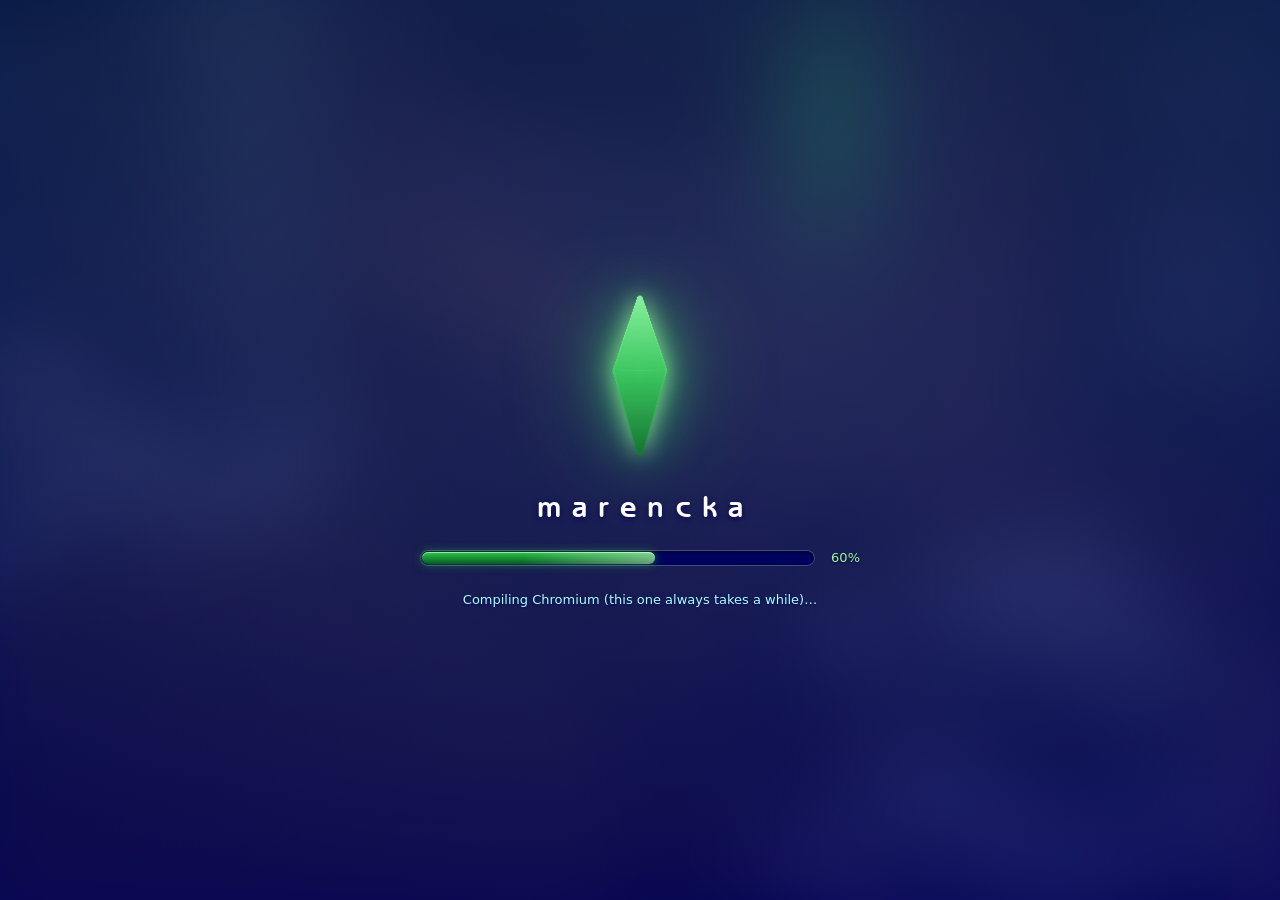
==== index.html @ fa78b6da "Initial commit: sims 2 website, MVP on web desktop and mobile Plain HTML/CSS/JS, no build step. The " ====
<!DOCTYPE html>
<html lang="en">

<head>
  <meta charset="utf-8">
  <meta name="viewport" content="width=device-width, initial-scale=1, viewport-fit=cover">
  <title>Alexis Danz</title>
  <link rel="stylesheet" href="styles/tokens.css">
  <link rel="stylesheet" href="styles/hud.css">
  <link rel="stylesheet" href="styles/dialog.css">
  <link rel="stylesheet" href="styles/tip.css">
  <link rel="stylesheet" href="styles/notice.css">
  <link rel="stylesheet" href="styles/pie.css">
  <link rel="stylesheet" href="styles/cheat.css">
  <link rel="stylesheet" href="styles/boot.css">
  <link rel="icon" type="image/svg+xml" href="assets/tabs/tab-plumbob.svg">
  <script>
    window.__intro = (function () {
      try {
        if (new URLSearchParams(location.search).has("intro")) return "play";
        return localStorage.getItem("marencka:intro@1") ? "skip" : "play";
      } catch (e) { return "play"; }
    })();
    if (window.__intro === "skip") document.documentElement.dataset.intro = "seen";
  </script>
  <script async src="https://www.googletagmanager.com/gtag/js?id=G-HZ7BPEZL1K"></script>
  <script>
    window.dataLayer = window.dataLayer || [];
    function gtag() { dataLayer.push(arguments); }
    gtag("js", new Date());
    gtag("config", "G-HZ7BPEZL1K");
  </script>
</head>

<body>

  <div class="boot" role="status" aria-label="Loading" aria-live="off">
    <div class="boot__plumbob" aria-hidden="true">
      <div class="boot__stage">
        <div class="boot__spin">
          <span class="boot__facet boot__facet--up"></span>
          <span class="boot__facet boot__facet--up"></span>
          <span class="boot__facet boot__facet--up"></span>
          <span class="boot__facet boot__facet--up"></span>
          <span class="boot__facet boot__facet--dn"></span>
          <span class="boot__facet boot__facet--dn"></span>
          <span class="boot__facet boot__facet--dn"></span>
          <span class="boot__facet boot__facet--dn"></span>
        </div>
      </div>
    </div>

    <p class="boot__mark">marencka</p>

    <div class="boot__meter">
      <div class="boot__bar">
        <div class="boot__fill"></div>
      </div>
      <span class="boot__pct">0%</span>
    </div>

    <p class="boot__status">Reticulating splines…</p>
  </div>

  <video class="scene" poster="assets/poster.jpg" autoplay muted loop playsinline preload="auto"
    aria-hidden="true"></video>

  <svg width="0" height="0" style="position:absolute" aria-hidden="true">
    <defs>
      <filter id="f-crest" color-interpolation-filters="sRGB">
        <feComponentTransfer>
          <feFuncR type="table"
            tableValues="0.0471 0.0471 0.0849 0.1261 0.1674 0.2086 0.2498 0.2911 0.3323 0.3735 0.4148 0.456 0.4972 0.5385 0.5797 0.6209 0.6235 0.6235 0.6235 0.6235 0.6235 0.6235 0.6235 0.6235" />
          <feFuncG type="table"
            tableValues="0.1333 0.1333 0.1333 0.1333 0.1962 0.2636 0.331 0.3984 0.4658 0.5332 0.6006 0.668 0.7354 0.8028 0.8701 0.9375 0.9843 0.9843 0.9843 0.9843 0.9843 0.9843 0.9843 0.9843" />
          <feFuncB type="table"
            tableValues="0.4039 0.4039 0.4039 0.4039 0.4039 0.4039 0.4039 0.4039 0.4039 0.4039 0.4136 0.4273 0.441 0.4547 0.4684 0.4821 0.4958 0.5095 0.5231 0.5368 0.5373 0.5373 0.5373 0.5373" />
        </feComponentTransfer>
      </filter>
      <symbol id="i-code" viewBox="0 0 24 24">
        <path d="M9.4 16.6 4.8 12l4.6-4.6L8 6l-6 6 6 6zm5.2 0 4.6-4.6-4.6-4.6L16 6l6 6-6 6z" />
      </symbol>
      <symbol id="i-resume" viewBox="0 0 24 24">
        <path d="M6 2h8l5 5v15H6zm7 1.5V8h4.5zM8 12h8v1.6H8zm0 3.2h8v1.6H8zm0-6.4h3v1.6H8z" />
      </symbol>
      <symbol id="i-folder" viewBox="0 0 24 24">
        <path d="M3 5h6l2 2h10v12H3z" />
      </symbol>
      <symbol id="i-person" viewBox="0 0 24 24">
        <path d="M12 12a4.5 4.5 0 1 0 0-9 4.5 4.5 0 0 0 0 9zm0 2c-4 0-8 2-8 4.5V21h16v-2.5c0-2.5-4-4.5-8-4.5z" />
      </symbol>
      <symbol id="i-mail" viewBox="0 0 24 24">
        <path d="M3 5h18v14H3zm2 2v.4l7 4.4 7-4.4V7z" />
      </symbol>
      <symbol id="i-floppy" viewBox="0 0 24 24">
        <path d="M4 3h13l3 3v15H4zm4 1v5h7V4zm-1 9h10v7H7z" />
      </symbol>
    </defs>
  </svg>

  <div class="hud" data-tab="motives">

    <div class="region r-midPanel art art--mid" aria-hidden="true"></div>
    <div class="region r-rightPanel art art--right" aria-hidden="true"></div>

    <div class="region r-dial art art--dial" aria-hidden="true"></div>
    <div class="region r-camera art art--camera" aria-hidden="true"></div>
    <div class="region r-walls art art--walls" aria-hidden="true"></div>
    <div class="region r-floorToggle art art--floor" aria-hidden="true"></div>
    <div class="region r-simoleon art art--simoleon" data-tip="Simoleons">
      <span class="simoleon__value" id="funds"></span>
    </div>

    <nav class="nav" aria-label="Site sections">
      <button class="navbtn nav-resume" data-primary data-nav="resume" type="button" data-tip="Résumé">
        <svg aria-hidden="true">
          <use href="#i-resume"></use>
        </svg><span class="sr">Résumé</span>
      </button>
      <button class="navbtn nav-projects" data-nav="projects" type="button" data-tip="Projects">
        <svg aria-hidden="true">
          <use href="#i-folder"></use>
        </svg><span class="sr">Projects</span>
      </button>
      <button class="navbtn nav-about" data-nav="about" type="button" data-tip="About me">
        <svg aria-hidden="true">
          <use href="#i-person"></use>
        </svg><span class="sr">About</span>
      </button>
      <button class="navbtn nav-contact" data-nav="contact" type="button" data-tip="Contact"
        data-tip-sub="Email, LinkedIn, GitHub">
        <svg aria-hidden="true">
          <use href="#i-mail"></use>
        </svg><span class="sr">Contact</span>
      </button>
      <button class="navbtn nav-archive" data-nav="archive" type="button" data-tip="Previous site"
        data-tip-sub="My old Windows 98 themed personal website">
        <svg aria-hidden="true">
          <use href="#i-floppy"></use>
        </svg><span class="sr">The 2021 site</span>
      </button>
      <button class="navbtn nav-source" data-nav="source" type="button" data-tip="Source"
        data-tip-sub="Who made the art, and how this was built">
        <svg aria-hidden="true">
          <use href="#i-code"></use>
        </svg><span class="sr">Source</span>
      </button>
    </nav>

    <div class="region r-portraitWell" aria-hidden="true"></div>
    <div class="region r-portrait portrait" data-tip="Alexis Danz"><img src="assets/portrait.png" alt="Alexis portrait">
    </div>
    <div class="region r-thermo" data-tip="Mood" data-tip-sub="Comfortable" aria-hidden="true"></div>

    <div class="region r-age age" data-tip="Age"><img src="assets/age.png" alt="Alexis age"></div>
    <div class=" region r-clock" data-tip="Sim time" data-tip-sub="Running at normal speed">
      <div class="clock__time" id="clock">Mon 8:12 am</div>
    </div>

    <div class="region r-simGlyph" aria-hidden="true"></div>
    <div class="region r-vbarM vbar" aria-hidden="true"></div>
    <div class="region r-vbarR vbar" aria-hidden="true"></div>

    <div class="region r-wantsLabel aspire-label">Wants</div>
    <div class="region r-wantsBar">
      <div class="tiles" id="wants" aria-label="Wants"></div>
    </div>
    <div class="region r-fearsLabel aspire-label">Fears</div>
    <div class="region r-fearBar">
      <div class="tiles" id="fears" aria-label="Fears"></div>
    </div>

    <div class="region r-tabwell" aria-hidden="true"></div>
    <div class="tabs" role="tablist" aria-label="Sim panel">
      <button class="tab tab-motives" role="tab" type="button" data-tab="motives" aria-selected="true"
        aria-controls="panel-body" data-tip="Motives"><span class="sr">Motives</span></button>
      <button class="tab tab-career" role="tab" type="button" data-tab="career" aria-selected="false"
        aria-controls="panel-body" data-tip="Career"></button>
      <button class="tab tab-skills" role="tab" type="button" data-tab="skills" aria-selected="false"
        aria-controls="panel-body" data-tip="Skills & Personality"><span class="sr">Skills & Personality</span></button>
    </div>

    <div class="region r-moodBar mood" aria-label="Mood meter" data-tip="Mood meter"></div>

    <div class="region r-panelHead panelhead" id="panel-head"></div>
    <div class="region r-panelBody" id="panel-body" role="tabpanel" tabindex="0"></div>

  </div>

  <script type="module" src="scripts/boot.js"></script>
  <script type="module" src="scripts/scene.js"></script>
  <script type="module" src="scripts/hud.js"></script>
  <script type="module" src="scripts/router.js"></script>
  <script type="module" src="scripts/tip.js"></script>
  <script type="module" src="scripts/notice.js"></script>
  <script type="module" src="scripts/pie.js"></script>
  <script type="module" src="scripts/cheat.js"></script>
</body>

</html>
---- styles/tokens.css ----
@font-face {
  font-family: "Benguiat Gothic";
  src: url("../assets/fonts/benguiat-gothic-book-bt.woff2") format("woff2"),
    url("../assets/fonts/benguiat-gothic-book-bt.ttf") format("truetype");
  font-weight: 400;
  font-style: normal;
  font-display: swap;
}

@font-face {
  font-family: "Benguiat Gothic";
  src: url("../assets/fonts/benguiat-gothic-bold-bt.woff2") format("woff2"),
    url("../assets/fonts/benguiat-gothic-bold-bt.ttf") format("truetype");
  font-weight: 700;
  font-style: normal;
  font-display: swap;
}

:root {
  --ui-900: #00035d;
  --ui-850: #011749;
  --ui-800: #0b1f65;
  --ui-750: #162c88;
  --ui-700: #2a3363;
  --ui-650: #2f3b72;
  --ui-600: #3a447a;
  --ui-550: #3c4183;
  --ui-500: #444c8b;
  --ui-450: #4b5494;
  --ui-400: #5a6699;
  --ui-350: #6069b6;
  --ui-340: #6471c2;
  --ui-330: #656cb1;
  --ui-320: #6676bf;
  --ui-300: #838bd1;
  --ui-280: #858fcd;
  --ui-200: #9abef3;
  --ui-150: #abc9f5;
  --ui-100: #d8dbff;

  --stroke: #444a73;

  --plumbob: #9ffb89;
  --plumbob-mid: #42d769;
  --plumbob-deep: #12792f;
  --bar-green-hi: #2bc944;
  --bar-green-mid: #12792f;
  --bar-green-lo: #085927;
  --meter: #aaffff;
  --meter-dim: #3a447a;

  --pip-off-top: #fdfefe;
  --pip-off-mid: #ccd5e0;
  --pip-off-bot: #8e9cb2;
  --pip-off-edge: rgba(62, 77, 107, .6);

  --pip-lit-top: #d6feff;
  --pip-lit-mid: #56e2ff;
  --pip-lit-bot: #06a3c4;
  --pip-lit-edge: rgba(6, 74, 100, .75);
  --pip-glow: rgba(108, 233, 255, .8);

  --pip-gloss: linear-gradient(180deg,
      rgba(255, 255, 255, .95) 0%,
      rgba(255, 255, 255, .40) 30%,
      rgba(255, 255, 255, 0) 38%,
      rgba(255, 255, 255, 0) 100%);
  --want: #42d769;
  --fear: #904949;
  --gold: #c9b57f;
  --warn: #fffc7c;

  --motive-low: #904949;
  --motive-mid: #c9b57f;
  --motive-high: #42d769;

  --tip-fill: #dac696;
  --tip-edge: #00035d;
  --tip-ink: #0b0b0b;

  --notice-ink: #162c88;
  --notice-edge: #0d1750;

  --ink: #ffffff;
  --ink-soft: #d8dbff;
  --ink-label: #aaffff;
  --ink-shadow: rgba(0, 3, 93, .85);

  --panel-grad: linear-gradient(170deg, #858fcd 0%, #6676bf 100%);
  --gloss-grad: linear-gradient(180deg,
      rgba(255, 255, 255, .70) 4%,
      rgba(255, 255, 255, .30) 11%,
      rgba(255, 255, 255, 0) 100%);

  --bevel-hi: inset 0 1px 0 rgba(255, 255, 255, .55);
  --bevel-lo: inset 0 -1px 0 rgba(0, 0, 0, .35);
  --bevel-stroke: inset 0 0 0 1px var(--stroke);
  --bevel-drop: 0 0 3px rgba(0, 0, 0, .25);
  --bevel: var(--bevel-hi), var(--bevel-lo), var(--bevel-stroke), var(--bevel-drop);

  --r-panel: 12px;
  --r-btn: 9px;
  --r-tile: 7px;

  --font: 'Roboto', system-ui, sans-serif;
  --font-title: "Benguiat Gothic", var(--font);
  --fs-label: 11px;
  --fs-body: 14px;
  --fs-title: 16px;
  --font-title-color: #00035d;
  --font-title-color-quiet: #ffffff;
  --font-title-weight: 600;
  --font-title-shadow:
    0.8px 0.8px 0px rgba(255, 255, 255, 0.25),
    inset -0.2px -0.2px 0px rgba(0, 0, 0, 0.5);

  --z-pie: 60;
  --z-dialog: 80;

  --hud-h: 190px;
  --gap: 8px;

  --curs: url('/assets/cursors/sims2.cur'), auto;
}

.panel {
  position: relative;
  background: var(--panel-grad);
  border-radius: var(--r-panel);
  box-shadow: var(--bevel);
  color: var(--ink);
  font-family: var(--font);
  text-shadow: 0 1px 1px var(--ink-shadow);
}

.panel::before {
  content: "";
  position: absolute;
  inset: 1px 1px 55% 1px;
  border-radius: calc(var(--r-panel) - 2px) calc(var(--r-panel) - 2px) 4px 4px;
  background: var(--gloss-grad);
  pointer-events: none;
}

body {
  cursor: var(--curs);
}

a,
button,
[role="button"],
input[type="submit"],
input[type="button"],
label,
::after {
  cursor: var(--curs);
}
---- styles/hud.css ----
* {
  box-sizing: border-box;
}

body {
  margin: 0;
  min-height: 100dvh;
  overflow-x: hidden;
  display: flex;
  align-items: flex-end;
  font-family: var(--font);
  color: var(--ink);
  background: #2e2a26 url("../assets/poster.jpg") 60% 45% / cover no-repeat;
}

.scene {
  position: fixed;
  inset: 0;
  width: 100%;
  height: 100%;
  object-fit: cover;
  object-position: 60% 45%;
  z-index: 0;
  pointer-events: none;
}

.sr {
  position: absolute;
  width: 1px;
  height: 1px;
  margin: -1px;
  padding: 0;
  overflow: hidden;
  clip-path: inset(50%);
  white-space: nowrap;
  border: 0;
}

.hud {
  position: relative;
  z-index: 1;
  width: min(1180px, 100vw);
  aspect-ratio: 1180 / 267;
  font-family: var(--font);
}

.region {
  position: absolute;
  left: var(--x);
  top: var(--y);
  width: var(--w);
  height: var(--h);
}

@media (min-width: 821px) {
  .hud {
    background: url("../assets/hud-bg.svg") no-repeat center / 100% 100%;
    overflow: hidden;
  }

  .art {
    background-repeat: no-repeat;
    background-position: center;
    background-size: 100% 100%;
  }

  .art--mid {
    background-image: url("../assets/panel-mid.svg");
  }

  .art--right {
    background-image: url("../assets/panel-right.svg");
  }

  .art--dial {
    background-image: url("../assets/dial.svg");
  }

  .art--camera {
    background-image: url("../assets/camera-controls.svg");
  }

  .art--floor {
    background-image: url("../assets/floors.svg");
  }

  .art--walls {
    background-image: url('../assets/walls.svg');
  }

  .art--simoleon {
    background-image: url("../assets/simoleon.svg");
  }
}

.r-midPanel {
  --x: 32.606%;
  --y: 30.712%;
  --w: 25.953%;
  --h: 67.790%;
}

.r-rightPanel {
  --x: 60.085%;
  --y: 30.712%;
  --w: 39.322%;
  --h: 67.790%;
}

.r-dial {
  --x: -0.381%;
  --y: 15.730%;
  --w: 19.915%;
  --h: 88.015%;
}

.r-camera {
  --x: 6.229%;
  --y: 43.633%;
  --w: 6.780%;
  --h: 29.963%;
}

.r-walls {
  --x: 1.859%;
  --y: 53.577%;
  --w: 3.051%;
  --h: 13.483%;
}

.r-floorToggle {
  --x: 2.298%;
  --y: 68.243%;
  --w: 4.926%;
  --h: 16.603%;
}

.r-simoleon {
  --x: 0.127%;
  --y: 85.768%;
  --w: 10.339%;
  --h: 15.356%;
}

.nav-resume {
  --x: 2.458%;
  --y: 4.494%;
  --w: 6.610%;
  --h: 29.213%;
}

.nav-projects {
  --x: 10.678%;
  --y: 11.610%;
  --w: 5.932%;
  --h: 26.217%;
}

.nav-about {
  --x: 15.000%;
  --y: 34.457%;
  --w: 5.678%;
  --h: 25.094%;
}

.nav-contact {
  --x: 15.254%;
  --y: 63.670%;
  --w: 3.729%;
  --h: 16.479%;
}

.nav-source {
  --x: 12.458%;
  --y: 79.401%;
  --w: 3.390%;
  --h: 14.981%;
}

.nav-archive {
  --x: 3.559%;
  --y: 38.577%;
  --w: 2.951%;
  --h: 12.883%;
}

.r-portraitWell {
  --x: 20.636%;
  --y: 35.206%;
  --w: 12.962%;
  --h: 22.213%;
}

.r-thermo {
  --x: 30.14%;
  --y: 35.206%;
  --w: 3.593%;
  --h: 23.213%;
}

.r-portrait {
  --x: 22.593%;
  --y: 5.985%;
  --w: 14.237%;
  --h: 51.693%;
}

.r-clock {
  --x: 19.205%;
  --y: 78.764%;
  --w: 12.814%;
}

.r-age {
  --x: 20.505%;
  --y: 58.264%;
  --w: 14.814%;
}

.r-simGlyph {
  --x: 34.553%;
  --y: 31.835%;
  --w: 2.763%;
  --h: 13.483%;
}

.r-vbarM {
  --x: 33.175%;
  --y: 45.693%;
  --w: 2.826%;
  --h: 50.393%;
}

.r-vbarR {
  --x: 34.698%;
  --y: 45.693%;
  --w: 3.119%;
  --h: 50.824%;
}

.r-wantsPanel {
  --x: 38.559%;
  --y: 31.835%;
  --w: 18.305%;
  --h: 8.614%;
}

.r-wantsLabel {
  --x: 38.759%;
  --y: 31.835%;
  --w: 18.305%;
  --h: 8.614%;
}

.r-wantsBar {
  --x: 38.859%;
  --y: 41.449%;
  --w: 18.305%;
  --h: 23.221%;
}

.r-fearsLabel {
  --x: 40.959%;
  --y: 64.670%;
  --w: 13.729%;
  --h: 8.614%;
}

.r-fearBar {
  --x: 41.047%;
  --y: 73.285%;
  --w: 13.729%;
  --h: 23.221%;
}

.r-moodBar {
  --x: 62.944%;
  --y: 32.210%;
  --w: 3.8%;
  --h: 64.794%;
  background-image: url('../assets/MoodBar.png');
  background-repeat: no-repeat;
  background-position: center;
  background-size: contain;
}

.hud[data-tab="career"] .r-moodBar,
.hud[data-tab="skills"] .r-moodBar {
  display: none;
}

.hud[data-tab="career"] .r-panelHead,
.hud[data-tab="career"] .r-panelBody,
.hud[data-tab="skills"] .r-panelHead,
.hud[data-tab="skills"] .r-panelBody {
  --x: 64.580%;
  --w: 33.386%;
}

.r-panelHead {
  --x: 66.441%;
  --y: 33.210%;
  --w: 31.525%;
  --h: 9.363%;
}

.r-panelBody {
  --x: 66.441%;
  --y: 41.573%;
  --w: 31.525%;
  --h: 52.809%;
}

.r-tabwell {
  --x: 60.314%;
  --w: 3.331%;
  --h: 14.607%;
  --y: 30.712%;
}

.tab-motives {
  --x: 60.508%;
  --y: 32.398%;
  --w: 2.373%;
  --h: 11.236%;
}

.tab-career {
  --x: 60.508%;
  --y: 46.630%;
  --w: 2.373%;
  --h: 11.236%;
}

.tab-skills {
  --x: 60.508%;
  --y: 60.862%;
  --w: 2.373%;
  --h: 11.236%;
}

.hud[data-tab="motives"] .r-tabwell {
  --y: 30.712%;
}

.hud[data-tab="career"] .r-tabwell {
  --y: 44.944%;
}

.hud[data-tab="skills"] .r-tabwell {
  --y: 59.176%;
}

.navbtn {
  all: unset;
  position: absolute;
  left: var(--x);
  top: var(--y);
  width: var(--w);
  height: var(--h);
  display: grid;
  place-items: center;
  border-radius: 50%;
  background: linear-gradient(165deg, var(--ui-300), var(--ui-550));
  box-shadow: inset 0 1px 0 rgba(255, 255, 255, .5),
    inset 0 0 0 1px var(--ui-700),
    0 1px 2px rgba(0, 0, 0, .4);

  transition: filter .12s;
  z-index: 3;
}

.navbtn::after {
  content: "";
  position: absolute;
  inset: min(0px, calc((var(--w) - 44px) / 2));
  border-radius: 50%;
}

.navbtn svg {
  width: 55%;
  height: 55%;
  fill: var(--ui-750);
  position: relative;
}

.navbtn:hover {
  filter: brightness(1.2);
}

.navbtn:focus-visible {
  outline: 2px solid var(--plumbob);
  outline-offset: 2px;
}

.navbtn:active {
  box-shadow: inset 0 2px 4px rgba(0, 0, 0, .55), inset 0 0 0 1px var(--ui-700);
}

.navbtn[data-primary] {
  background: linear-gradient(165deg, var(--plumbob), var(--plumbob-deep));
}

.navbtn[data-primary] svg {
  fill: #04331a;
}

.r-portraitWell {
  border-radius: 1cqw 1cqw 0.4cqw 0.4cqw;
  background: linear-gradient(180deg, rgba(200, 208, 240, .55), rgba(120, 132, 196, .35));
  box-shadow: inset 0 1px 0 rgba(255, 255, 255, .4), inset 0 0 0 1px rgba(68, 74, 115, .5);
  z-index: 1;
}

.portrait {
  z-index: 2;
  overflow: hidden;
  ;
}

.r-thermo {
  z-index: 3;
  background: url("../assets/thermometer.png") no-repeat center / contain;
}

.portrait img {
  height: 100%;
  object-fit: cover;
  object-position: 50% 12%;
}

.age__stages {
  display: flex;
  align-items: flex-end;
  justify-content: space-between;
  height: 100%;
}

.age__stages svg {
  fill: var(--ui-750);
  height: 100%;
  width: auto;
}

.age__stages svg:nth-child(1) {
  height: 55%;
}

.age__stages svg:nth-child(2) {
  height: 72%;
}

.age__stages svg:nth-child(3) {
  height: 88%;
}

.age__stages svg:nth-child(4) {
  height: 100%;
  fill: var(--ui-200);
}

.age__stages svg:nth-child(5) {
  height: 92%;
  fill: var(--ui-900);
}

.age__row {
  display: flex;
  align-items: center;
  gap: 0.35cqw;
}

.age__pip {
  width: 0.85cqw;
  height: 0.85cqw;
  border-radius: 50%;
  background: linear-gradient(180deg, var(--ui-200), var(--ui-350));
  box-shadow: inset 0 0 0 1px var(--ui-700);
}

.age__track {
  flex: 1;
  height: 0.75cqw;
  border-radius: 0.5cqw;
  background: linear-gradient(90deg, var(--ui-300) 55%, var(--ui-650) 55%);
  box-shadow: inset 0 0 0 1px var(--ui-700);
}

.age__knob {
  width: 0.9cqw;
  height: 0.9cqw;
  border-radius: 50%;
  background: var(--ui-650);
  box-shadow: inset 0 1px 0 rgba(255, 255, 255, .3), 0 0 0 1px var(--ui-700);
}

.r-clock {
  z-index: 3;
  height: auto;
  aspect-ratio: 169 / 63;
  background: url("../assets/clock.png") no-repeat center / 100% 100%;
}

.clock__time {
  position: absolute;
  left: 17.2%;
  right: 7.1%;
  top: 15.9%;
  height: 30.2%;
  display: grid;
  place-items: center;
  font-size: 1cqw;
  font-weight: 700;
  font-variant-numeric: tabular-nums;
  color: var(--ui-900);
  text-shadow: 0 1px 0 rgba(255, 255, 255, .35);
  white-space: nowrap;
}

.floors {
  position: absolute;
  left: 18%;
  top: 22%;
  width: 64%;
  height: 56%;
  fill: var(--plumbob-mid);
  filter: drop-shadow(0 1px 0 rgba(0, 3, 93, .5));
}

.r-simGlyph {
  background: url("../assets/knowledge-icon.png") no-repeat center / contain;
  filter: url("#f-crest");
}

.vbar {
  background-repeat: no-repeat;
  background-position: center;
  background-size: 100% 100%;
}

.r-vbarL {
  z-index: 1;
  background-image: url("../assets/TS2_LBar.png");
}

.r-vbarM {
  z-index: 2;
  background-image: url("../assets/TS2_MBar.png");
}

.r-vbarR {
  z-index: 3;
  background-image: url("../assets/TS2_Rbar.png");
}

.aspire-label {
  display: grid;
  place-items: center;
  font-family: var(--font-title);
  color: var(--font-title-color);
  font-size: 1.45cqw;
  font-weight: 700;
  text-shadow: var(--font-title-shadow);
}

.tiles {
  display: flex;
  gap: 0.17cqw;
  height: 100%;
  padding: 0.28cqw;
  background: var(--ui-900);
  border-radius: 4px;
  box-shadow:
    0 0.34cqw 0.5cqw rgba(0, 3, 93, .55),
    0 0.12cqw 0.2cqw rgba(0, 3, 93, .45),
    0 1px 0 rgba(255, 255, 255, .35);
}

.tile {
  all: unset;
  position: relative;
  flex: 1;
  height: 100%;
  border-radius: 0.72cqw;
  display: grid;
  place-items: center;
  box-shadow: inset 0 0 0 1px rgba(255, 255, 255, .28);
  transition: filter .1s;
}

.tile[data-kind="want"] {
  background: linear-gradient(180deg, var(--plumbob), var(--plumbob-deep));
}

.tile[data-kind="fear"] {
  background: linear-gradient(180deg, #d98b86, var(--fear));
}

.tile__art {
  width: 78%;
  height: 78%;
  object-fit: contain;
  image-rendering: pixelated;
  filter: drop-shadow(0 0 1px rgba(0, 3, 93, .6)) drop-shadow(0 1px 1px rgba(0, 3, 93, .45));
  pointer-events: none;
}

.tile:hover,
.tile:focus-visible {
  filter: brightness(1.12);
}

.tile:focus-visible {
  box-shadow: inset 0 0 0 2px var(--plumbob);
}

.tile__pts {
  position: absolute;
  left: 0.25cqw;
  bottom: 0.1cqw;
  font-size: 0.95cqw;
  font-weight: 700;
  color: var(--warn);
  text-shadow: 0 1px 1px rgba(0, 3, 93, .9);
  font-variant-numeric: tabular-nums;
  pointer-events: none;
}

.r-tabwell {
  z-index: 2;
  border-radius: 0.8cqw 0 0 0.8cqw;
  background: linear-gradient(170deg, #858fcd, #7d87c8);
  border: 1px solid var(--stroke);
  border-right: 0;
  transition: top .18s cubic-bezier(.3, .9, .4, 1);
}

.tab {
  all: unset;
  position: absolute;
  left: var(--x);
  top: var(--y);
  width: var(--w);
  height: var(--h);
  z-index: 4;

  background-repeat: no-repeat;
  background-position: center;
  background-size: contain;
  filter: saturate(.25) brightness(.82);
  transition: filter .15s, transform .1s;
}

.tab-motives {
  background-image: url("../assets/tabs/tab-plumbob.svg");
}

.tab-career {
  background-image: url("../assets/tabs/tab-career.svg");
}

.tab-skills {
  background-image: url("../assets/tabs/tab-skills.svg");
}

.tab:hover {
  filter: saturate(.6) brightness(1);
}

.tab[aria-selected="true"] {
  filter: none;
}

.tab:focus-visible {
  outline: 2px solid var(--plumbob);
  outline-offset: 2px;
  border-radius: 2px;
}

.r-panelHead,
.r-panelBody {
  z-index: 3;
}

.panelhead {
  display: grid;
  place-items: center;
  font-family: var(--font-title);
  color: var(--font-title-color);
  font-size: 20px;
  font-weight: var(--font-title-weight);
  text-shadow: var(--font-title-shadow);
}

.needs {
  height: 100%;
  display: grid;
  grid-template-columns: 1fr 1fr;
  align-content: space-evenly;
  gap: 0.4cqw 2.2cqw;
}

.need {
  display: grid;
  gap: 0.25cqw;
}

.need__label {
  font-size: 1.2cqw;
  text-align: center;
  font-family: var(--font-title);
  white-space: nowrap;
  color: var(--font-title-color);
  font-weight: 600;
}

.need__row {
  display: grid;
  grid-template-columns: 1.6cqw 1fr 1.6cqw;
  align-items: center;
  gap: 0.2cqw;
}

.need__track {
  height: 0.95cqw;
  border-radius: 0.5cqw;
  overflow: hidden;
  background: var(--ui-900);
  box-shadow: inset 0 0 0 1px var(--ui-900);
}

.need__fill {
  height: 100%;
  border-radius: 0.5cqw;
  background: linear-gradient(90deg, var(--motive-low), var(--motive-mid) 55%, var(--motive-high));
  background-size: 1000% 100%;
  box-shadow: inset 0 1px 0 rgba(255, 255, 255, .45);
  transition: width .5s cubic-bezier(.3, .9, .4, 1);
}

.need__arrow {
  font-size: 1.05cqw;
  line-height: 1;
  letter-spacing: -0.12cqw;
  text-shadow: 0 1px 1px var(--ink-shadow);
}

.need__arrow--up {
  color: var(--bar-green-hi);
  text-align: left;
}

.need__arrow--down {
  color: #ff7a6e;
  text-align: right;
}

.career {
  height: 100%;
  display: grid;
  grid-template-columns: max-content minmax(0, 1fr);
  grid-template-rows: auto auto;
  align-content: center;
  justify-items: start;
  column-gap: 2cqw;
  row-gap: 0.9cqw;
  padding-left: 2.6cqw;
  padding-right: 1.4cqw;
  padding-top: 0.25cqw;
}

.job__head {
  grid-column: 1 / -1;
}

.job__side {
  display: grid;
  align-content: start;
  justify-items: start;
  row-gap: 0.42cqw;
  min-width: 0;
  width: 100%;
  padding-top: 0.1cqw;
}

.job__side>.job__next {
  margin-top: 0.45cqw;
}

.job__sidehead {
  margin: 0;
  font-family: var(--font-title);
  font-size: 1.01cqw;
  line-height: 1.25;
  letter-spacing: .02em;
  font-weight: 700;
  color: var(--font-title-color);
  text-shadow: var(--font-title-shadow);
}

.ambit {
  width: 100%;
  max-width: 13cqw;
}

.ambit__track {
  position: relative;
  height: 1.05cqw;
  border-radius: 0.55cqw;
  overflow: hidden;
  background: linear-gradient(180deg, var(--ui-700) 0%, var(--ui-600) 100%);
  box-shadow:
    inset 0 0.1cqw 0.2cqw rgba(0, 3, 93, .7),
    inset 0 0 0 1px var(--stroke),
    0 1px 0 rgba(255, 255, 255, .4);
}

.ambit__fill {
  position: absolute;
  inset: 0 auto 0 0;
  width: 0;
  border-radius: inherit;
  background:
    var(--pip-gloss),
    linear-gradient(180deg,
      var(--bar-green-hi) 0%,
      var(--bar-green-mid) 62%,
      var(--bar-green-lo) 100%);
  box-shadow: 0 0 0.5cqw rgba(66, 215, 105, .55);
  transition: width .7s cubic-bezier(.2, .8, .2, 1);
}

.job__next {
  display: flex;
  align-items: baseline;
  gap: 0.6cqw;
  margin: 0;
  font-size: 0.92cqw;
  line-height: 1.25;
  color: var(--ink);
}

.job__nextlabel {
  font-weight: 700;
  color: var(--font-title-color);
  text-shadow: var(--font-title-shadow);
}

.job__head {
  display: flex;
  align-items: center;
  gap: 0.6cqw;
  min-width: 0;
  margin-left: -2.8cqw;
}

.job__title {
  margin: 0;
  font-family: var(--font-title);
  font-size: 1.35cqw;
  line-height: 1.2;
  font-weight: 700;
  color: var(--font-title-color);
  text-shadow: var(--font-title-shadow);
  white-space: nowrap;
}

.job__logo {
  flex: none;
  width: 3.3cqw;
  height: 3.3cqw;
  padding: 0.4cqw;
  object-fit: contain;
  border-radius: 50%;
  background: #fff;
  box-shadow:
    0 0 0 1px rgba(0, 3, 93, .3),
    0 0.08cqw 0.18cqw rgba(0, 3, 93, .45);
}

.col__head {
  margin: 0;
  text-align: center;
  font-family: var(--font-title);
  font-size: 1.05cqw;
  letter-spacing: .02em;
  font-weight: 700;
  color: var(--font-title-color);
  text-shadow: var(--font-title-shadow);
}

.facts {
  display: grid;
  grid-template-columns: max-content max-content;
  justify-content: start;
  align-content: center;
  column-gap: 1.1cqw;
  row-gap: 0.36cqw;
  font-size: 1.1em;
}

.fact {
  grid-column: 1 / -1;
  display: grid;
  grid-template-columns: subgrid;
  align-items: center;
}

.fact__value {
  font-size: 0.92cqw;
  line-height: 1.25;
  color: var(--ink);
  text-shadow: 0 1px 1px var(--ink-shadow);
  white-space: nowrap;
}

.career__days {
  display: flex;
  gap: 0.35cqw;
}

.career__day {
  position: relative;
  min-width: 0.95cqw;
  padding-bottom: 0.45cqw;
  font-size: 0.92cqw;
  line-height: 1.2;
  font-weight: 700;
  color: var(--ui-750);
  text-shadow: 0.8px 0.8px 0 rgba(255, 255, 255, .22);
}

.career__day.is-work {
  color: var(--ink-label);
  text-shadow:
    0 1px 1px var(--ink-shadow),
    0 0 0.35cqw var(--pip-glow);
}

.career__day.is-today::after {
  content: "";
  position: absolute;
  left: 50%;
  bottom: 0.08cqw;
  transform: translateX(-50%);
  border-left: 0.32cqw solid transparent;
  border-right: 0.32cqw solid transparent;
  border-bottom: 0.38cqw solid var(--ink-label);
  filter: drop-shadow(0 0 0.2cqw var(--pip-glow));
}

.skillpage {
  height: 100%;
  display: grid;
  grid-template-columns: max-content minmax(0, 1fr);
  grid-template-rows: auto minmax(0, 1fr);
  column-gap: 1.1cqw;
  row-gap: 0.35cqw;
  padding: 0.6cqw 1.2cqw 0;
}

.skillpage__col {
  grid-row: 1 / -1;
  display: grid;
  grid-template-rows: subgrid;
  min-width: 0;
}

.skillpage__col>.col__head {
  align-self: end;
  justify-self: center;
}

.skillpage__col>.meters,
.skillpage__col>.traits {
  align-content: center;
}

.skillpage__col>.meters {
  row-gap: 0.36cqw;
}

.traits {
  display: grid;
  grid-template-columns: max-content minmax(0, 1fr) max-content;
  align-content: center;
  column-gap: 0.5cqw;
  row-gap: 0.42cqw;
}

.trait {
  grid-column: 1 / -1;
  display: grid;
  grid-template-columns: subgrid;
  align-items: center;
}

.trait__pole {
  font-size: 0.86cqw;
  line-height: 1.2;
  color: var(--font-title-color-quiet);
  opacity: .52;
  white-space: nowrap;
  text-shadow: var(--font-title-shadow);
}

.trait__pole--low {
  text-align: right;
}

.trait__pole--high {
  text-align: left;
}

.trait__pole.is-lead {
  opacity: 1;
  font-weight: 700;
  color: var(--font-title-color);
}

.trait__track {
  position: relative;
  height: 0.6cqw;
  border-radius: 0.5cqw;
  background: linear-gradient(180deg, var(--ui-700) 0%, var(--ui-600) 100%);
  box-shadow:
    inset 0 0.1cqw 0.2cqw rgba(0, 3, 93, .7),
    inset 0 0 0 1px var(--stroke),
    0 1px 0 rgba(255, 255, 255, .4);
}

.trait__fill {
  position: absolute;
  inset: 0 auto 0 0;
  width: 0;
  border-radius: inherit;
  background:
    var(--pip-gloss),
    linear-gradient(180deg, var(--pip-lit-top) 0%, var(--pip-lit-mid) 48%, var(--pip-lit-bot) 100%);
  transition: width .55s cubic-bezier(.2, .8, .2, 1);
}

.trait__thumb {
  position: absolute;
  top: 50%;
  left: 0;
  width: 1cqw;
  height: 1cqw;
  border-radius: 50%;
  transform: translate(-50%, -50%);
  background:
    var(--pip-gloss),
    linear-gradient(180deg, var(--pip-off-top) 0%, var(--pip-off-mid) 55%, var(--pip-off-bot) 100%);
  box-shadow:
    inset 0 0 0 1px var(--pip-off-edge),
    0 0.1cqw 0.16cqw rgba(0, 3, 93, .5),
    0 0 0.35cqw var(--pip-glow);
  transition: left .55s cubic-bezier(.2, .8, .2, 1);
}

.meters {
  display: grid;
  grid-template-columns: max-content max-content;
  justify-content: center;
  align-content: center;
  column-gap: 0.55cqw;
  row-gap: 0.18cqw;
}

.meter {
  grid-column: 1 / -1;
  display: grid;
  grid-template-columns: subgrid;
  align-items: center;
}

.meter__label,
.fact__label {
  font-size: 0.92cqw;
  line-height: 1.25;
  text-align: left;
  color: var(--font-title-color);
  font-weight: 700;
  text-shadow: var(--font-title-shadow);
  white-space: nowrap;
}

.meter__track {
  display: flex;
  gap: 0.16cqw;
}

.meter__seg {
  width: 0.62cqw;
  height: 1cqw;
  border-radius: 0.5cqw;
  background:
    var(--pip-gloss),
    linear-gradient(180deg, var(--pip-off-top) 0%, var(--pip-off-mid) 50%, var(--pip-off-bot) 100%);
  box-shadow:
    inset 0 0 0 1px var(--pip-off-edge),
    inset 0 -0.14cqw 0.18cqw rgba(88, 104, 136, .4),
    0 0.08cqw 0.1cqw rgba(0, 3, 93, .35);
  transition: background .18s, box-shadow .18s;
}

.meter__seg.is-filled {
  background:
    var(--pip-gloss),
    linear-gradient(180deg, var(--pip-lit-top) 0%, var(--pip-lit-mid) 48%, var(--pip-lit-bot) 100%);
  box-shadow:
    inset 0 0 0 1px var(--pip-lit-edge),
    inset 0 -0.14cqw 0.18cqw rgba(6, 96, 124, .45),
    0 0.08cqw 0.1cqw rgba(0, 3, 93, .35),
    0 0 0.4cqw var(--pip-glow);
}

@media (max-width: 820px) {
  :root {
    --hud-h: 0px;
  }

  .hud {
    position: fixed;
    left: max(12px, env(safe-area-inset-left));
    bottom: max(12px, env(safe-area-inset-bottom));
    width: min(248px, 62vw, 60dvh);
    aspect-ratio: 248.5 / 265;
  }

  .hud>:not(.nav, .r-camera, .r-walls, .r-floorToggle) {
    display: none;
  }

  .hud::before {
    content: "";
    position: absolute;
    left: 0;
    top: 11.321%;
    width: 94.567%;
    height: 88.679%;
    background: url("../assets/dial.svg") no-repeat center / 100% 100%;
    pointer-events: none;
  }

  .r-camera,
  .r-walls,
  .r-floorToggle {
    background-repeat: no-repeat;
    background-position: center;
    background-size: 100% 100%;
    pointer-events: none;
  }

  .r-camera {
    --x: 31.388%;
    --y: 39.434%;
    --w: 32.193%;
    --h: 30.189%;
    background-image: url("../assets/camera-controls.svg");
  }

  .r-walls {
    --x: 10.624%;
    --y: 49.453%;
    --w: 14.487%;
    --h: 13.585%;
    background-image: url("../assets/walls.svg");
  }

  .r-floorToggle {
    --x: 12.716%;
    --y: 64.226%;
    --w: 23.380%;
    --h: 16.717%;
    background-image: url("../assets/floors.svg");
  }

  .nav-resume {
    --x: 13.481%;
    --y: 0%;
    --w: 31.388%;
    --h: 29.434%;
  }

  .nav-projects {
    --x: 52.515%;
    --y: 7.170%;
    --w: 28.169%;
    --h: 26.415%;
  }

  .nav-about {
    --x: 73.038%;
    --y: 30.189%;
    --w: 26.961%;
    --h: 25.283%;
  }

  .nav-contact {
    --x: 74.245%;
    --y: 59.623%;
    --w: 17.706%;
    --h: 16.604%;
  }

  .nav-source {
    --x: 60.966%;
    --y: 75.472%;
    --w: 16.097%;
    --h: 15.094%;
  }

  .nav-archive {
    --x: 18.712%;
    --y: 34.340%;
    --w: 14.004%;
    --h: 12.981%;
  }

  .navbtn::after {
    inset: min(0px, calc((100% - 44px) / 2));
  }

  .navbtn svg {
    width: max(55%, 15px);
    height: max(55%, 15px);
  }

  .navbtn:active {
    filter: brightness(1.25);
  }
}

@media (prefers-reduced-motion: reduce) {
  * {
    transition-duration: .01ms !important;
  }
}
---- styles/dialog.css ----
:root {
  --dlg-edge: #121861;
  --dlg-fill: rgba(81, 115, 189, .69);
  --dlg-card: #95a6de;
  --dlg-ink: #162c88;
  --dlg-btn-edge: #000d60;
  --dlg-trough: #7f8cc4;
  --dlg-thumb: #6574bd;
}

.dialog-scrim {
  position: fixed;
  inset: 0;
  z-index: var(--z-dialog);
  display: grid;
  place-items: center;
  grid-template-rows: minmax(0, 1fr);
  padding: 24px 16px calc(var(--hud-h) + 24px);
  background: var(--scrim, rgba(0, 3, 93, .45));
  animation: dialog-fade .14s ease-out;
}

.dialog-scrim[hidden] {
  display: none;
}

.dialog {
  width: min(var(--dialog-w, 520px), 100%);
  max-height: 100%;
  display: flex;
  flex-direction: column;
  padding: 20px 20px 14px;
  border: 4px solid var(--dlg-edge);
  border-radius: 40px;
  background: var(--dlg-fill);
  box-shadow: none;
  color: var(--dlg-ink);
  font-family: var(--font-title);
  font-size: var(--fs-body);
  text-shadow: none;
  animation: dialog-rise .16s ease-out;
}

.dialog::before {
  content: none;
}

.dialog:focus-visible {
  outline: 2px solid var(--plumbob);
  outline-offset: 3px;
}

.dialog__box {
  flex: 0 1 auto;
  min-height: 0;
  display: flex;
  flex-direction: column;
  gap: 10px;
  padding: 17px 22px;
  border: 2px solid var(--dlg-edge);
  border-radius: 30px;
  background: var(--dlg-card);
}

.dialog__title {
  margin: 0;
  font-family: var(--font-title);
  font-size: 20px;
  font-weight: 800;
  letter-spacing: .01em;
  color: var(--dlg-ink);
  text-align: center;
}

.dialog__body {
  min-height: 0;
  overflow-y: auto;
  display: flex;
  flex-direction: column;
  gap: 10px;
  font-weight: 700;
  line-height: 1.5;
}

.dialog__body::-webkit-scrollbar {
  width: 13px;
}

.dialog__body::-webkit-scrollbar-track {
  border-radius: 999px;
  background: var(--dlg-trough);
  box-shadow:
    inset 0 0 0 1px rgba(0, 13, 96, .4),
    inset 0 2px 3px rgba(0, 13, 96, .3);
}

.dialog__body::-webkit-scrollbar-thumb {
  border-radius: 999px;
  background: linear-gradient(90deg,
      #4f5da6 0%,
      #8e9ddb 18%,
      #eef2ff 42%,
      #a9b6e6 62%,
      #6574bd 88%,
      #3f4c94 100%);
  box-shadow: inset 0 0 0 1px var(--dlg-btn-edge);
}

.dialog__body::-webkit-scrollbar-thumb:hover {
  background: linear-gradient(90deg,
      #5d6cb8 0%,
      #a3b1e8 18%,
      #ffffff 42%,
      #bcc7f2 62%,
      #7382cc 88%,
      #4a58a4 100%);
}

.dialog__body::-webkit-scrollbar-thumb:active {
  background: linear-gradient(90deg,
      #414f96 0%,
      #7887cd 18%,
      #ccd6f5 42%,
      #93a1de 62%,
      #5261b0 88%,
      #344183 100%);
}

.dialog__body[tabindex] {
  padding-right: 9px;
}

@supports not selector(::-webkit-scrollbar) {
  .dialog__body {
    scrollbar-width: thin;
    scrollbar-color: var(--dlg-thumb) var(--dlg-trough);
  }
}

.dialog__lede,
.dialog__prose {
  margin: 0;
  color: var(--dlg-ink);
}

.dialog__tag {
  margin: 0;
  font-size: var(--fs-label);
  text-transform: uppercase;
  letter-spacing: .08em;
  color: var(--dlg-ink);
  opacity: .8;
}

.dialog__foot:not(:empty) {
  margin-top: 20px;
}

.dialog__actions {
  display: flex;
  flex-wrap: wrap;
  justify-content: center;
  gap: var(--gap);
}

.dialog__btn {
  appearance: none;
  padding: 10px 14px;
  border: 4px solid var(--dlg-btn-edge);
  border-radius: 11px;
  background: var(--dlg-card);
  box-shadow: none;
  color: var(--dlg-ink);
  font-family: var(--font-title);
  font-size: var(--fs-body);
  font-weight: 700;
  text-shadow: none;
  text-decoration: none;
  transition: filter .12s;
}

.dialog__btn::before {
  content: none;
}

.dialog__btn:hover {
  filter: brightness(1.08);
}

.dialog__btn:active {
  filter: brightness(.94);
}

.dialog__btn:focus-visible {
  outline: 2px solid var(--plumbob);
  outline-offset: 2px;
}

.dialog-scrim[data-view="about"] {
  --dialog-w: 680px;
}

.dialog-scrim[data-view="source"] {
  --dialog-w: 620px;
}

.dialog__head {
  margin: 8px 0 0;
  font-family: var(--font-title);
  font-size: var(--fs-title);
  font-weight: 700;
  color: var(--dlg-ink);
}

.build {
  margin: 0;
  display: grid;
  grid-template-columns: auto 1fr;
  gap: 8px 14px;
}

.build dt {
  font-size: var(--fs-label);
  text-transform: uppercase;
  letter-spacing: .08em;
  color: var(--dlg-ink);
  opacity: .8;
  padding-top: 3px;
}

.build dd {
  margin: 0;
  font-weight: 400;
}

.credits {
  margin: 0;
  padding: 0;
  list-style: none;
  display: grid;
  gap: 10px;
}

.credits__item {
  display: grid;
  gap: 2px;
  padding: 9px 12px;
  border: 2px solid var(--dlg-btn-edge);
  border-radius: 11px;
  background: var(--dlg-card);
}

.credits__label {
  font-size: var(--fs-label);
  text-transform: uppercase;
  letter-spacing: .08em;
  opacity: .8;
}

.credits__name {
  font-weight: 700;
}

.credits__note {
  margin: 0;
  font-weight: 400;
}

.plist {
  margin: 0;
  padding: 0;
  list-style: none;
  display: grid;
  gap: 6px;
}

.plist__item {
  display: flex;
  align-items: baseline;
  justify-content: space-between;
  gap: 10px;
  padding: 9px 12px;
  border: 2px solid var(--dlg-btn-edge);
  border-radius: 11px;
  background: var(--dlg-card);
  box-shadow: none;
  color: var(--dlg-ink);
  font-family: var(--font-title);
  text-shadow: none;
  text-decoration: none;
  transition: filter .12s;
}

.plist__item::before {
  content: none;
}

.plist__item:hover {
  filter: brightness(1.08);
}

.plist__item:focus-visible {
  outline: 2px solid var(--plumbob);
  outline-offset: 2px;
}

.plist__name {
  font-weight: 700;
}

.plist__tag {
  font-size: var(--fs-label);
  opacity: .8;
  text-align: right;
}

.clist {
  margin: 0;
  display: grid;
  grid-template-columns: auto 1fr;
  gap: 4px 14px;
}

.clist dt {
  font-size: var(--fs-label);
  text-transform: uppercase;
  letter-spacing: .08em;
  color: var(--dlg-ink);
  opacity: .8;
  align-self: center;
}

.clist dd {
  margin: 0;
}

.clist__link {
  color: var(--dlg-btn-edge);
  text-decoration-thickness: 1px;
  text-underline-offset: 2px;
}

.clist__link:hover {
  color: var(--dlg-ink);
}

.clist__link:focus-visible {
  outline: 2px solid var(--plumbob);
  outline-offset: 2px;
  border-radius: 3px;
}

@keyframes dialog-fade {
  from {
    opacity: 0;
  }
}

@keyframes dialog-rise {
  from {
    opacity: 0;
    transform: translateY(8px) scale(.98);
  }
}

@media (prefers-reduced-motion: reduce) {

  .dialog-scrim,
  .dialog {
    animation: none;
  }

  .dialog__btn,
  .plist__item {
    transition: none;
  }
}

@media (max-width: 640px) {
  .dialog-scrim {
    padding: 16px 12px calc(var(--hud-h) + 16px);
  }

  .clist,
  .build {
    grid-template-columns: 1fr;
    gap: 0 0;
  }

  .build dt {
    padding-top: 6px;
  }

  .build dd {
    margin-bottom: 8px;
  }

  .clist dd {
    margin-bottom: 10px;
  }
}

html.has-dialog {
  overflow: hidden;
}
---- styles/tip.css ----
.tip {
  position: fixed;
  left: 0;
  top: 0;
  z-index: 90;
  max-width: 260px;
  padding: 4px 7px 5px;
  background: var(--tip-fill);
  border: 1px solid var(--tip-edge);
  box-shadow: 0 2px 5px rgba(0, 3, 93, .45);
  color: var(--tip-ink);
  font-family: var(--font);
  font-size: 13px;
  line-height: 1.3;
  text-align: left;
  text-shadow: none;
  pointer-events: none;
  opacity: 0;
  visibility: hidden;
  transition: opacity .1s linear, visibility 0s linear .1s;
}

.tip[data-show] {
  opacity: 1;
  visibility: visible;
  transition: opacity .1s linear;
}

.tip__sub { display: block; }
---- styles/notice.css ----
.notice {
  position: fixed;
  z-index: 70;
  top: 20px;
  right: 20px;
  width: min(480px, calc(100vw - 40px));
  aspect-ratio: 407 / 124;
  background: url("../assets/notification.png") no-repeat center / 100% 100%;
  container-type: inline-size;
  font-family: var(--font);
  animation: notice-in .28s cubic-bezier(.2, .9, .3, 1);
}

.notice.is-going {
  animation: notice-out .18s ease-in forwards;
  pointer-events: none;
}

.notice__text {
  all: unset;
  position: absolute;
  box-sizing: border-box;
  left: 20.9%;
  top: 1.61%;
  width: 47.9%;
  height: 80.65%;
  display: flex;
  align-items: center;
  text-align: left;
  font-size: 3.75cqw;
  font-weight: 600;
  line-height: 1.3;
  color: var(--notice-ink);
  text-shadow: none;

}

.notice__text:focus-visible {
  outline: 2px solid var(--notice-edge);
  outline-offset: 2px;
}

.notice__pfp {
  position: absolute;
  right: 12.3%;
  top: 11.6%;
  height: 48%;
  aspect-ratio: 1;
  box-sizing: border-box;
  border: 2px solid #0A1752;
  border-radius: 12px;
  background-image: linear-gradient(180deg, #97bbdf 0%, #689aca 87%);
  overflow: hidden;
}

.notice__sim {
  display: block;
  width: 100%;
  height: 100%;
  object-fit: cover;
  object-position: 50% 12%;
}

.notice__close {
  all: unset;
  position: absolute;
  left: 90%;
  top: 39%;
  width: 8.5%;
  height: 30%;
  border-radius: 4px;
  transition: filter .12s;
}

.notice__close::after {
  content: "";
  position: absolute;
  inset: min(0px, calc((100% - 44px) / 2));
}

.notice__close:hover {
  filter: brightness(1.25);
}

.notice__close:focus-visible {
  outline: 2px solid var(--plumbob);
  outline-offset: 2px;
}

@keyframes notice-in {
  from {
    opacity: 0;
    translate: 22px 0;
  }
}

@keyframes notice-out {
  to {
    opacity: 0;
    translate: 14px 0;
  }
}

@media (max-width: 560px) {
  .notice {
    top: 10px;
    right: 8px;
    width: calc(100% - 16px);
  }
}

@media (prefers-reduced-motion: reduce) {
  .notice {
    animation: none;
  }

  .notice__close {
    transition: none;
  }
}
---- styles/pie.css ----
.pie {
  --pie-head-h: 130px;
  --pie-head-w: calc(var(--pie-head-h) * 121 / 150);
  --pie-rx: 80px;
  --pie-ry: 94px;
  --pie-pill-h: 26px;
  --pie-knob: 30px;
  --pie-cap: calc(var(--pie-knob) / 2 + 9px);

  position: fixed;
  width: 0;
  height: 0;
  z-index: var(--z-pie);

  opacity: 0;
  transform: scale(.92);
  transition: opacity .12s ease-out, transform .12s ease-out;
}

.pie[data-in] {
  opacity: 1;
  transform: scale(1);
}

.pie__hub {
  position: absolute;
  left: 0;
  top: 0;
  width: var(--pie-head-w);
  height: var(--pie-head-h);
  transform: translate(-50%, -41%);
  background-image: url("../assets/pie-head.webp?v=3");
  background-repeat: no-repeat;
  background-size: 2500% 100%;
  background-position: 0 0;
}

.pie__item {
  position: absolute;
  height: var(--pie-pill-h);
  padding: 0;
  border: 0;
  background: none;
  font: inherit;
  filter:
    drop-shadow( 1px 0 0 var(--stroke))
    drop-shadow(-1px 0 0 var(--stroke))
    drop-shadow(0  1px 0 var(--stroke))
    drop-shadow(0 -1px 0 var(--stroke))
    drop-shadow(0 1px 2px rgba(0, 0, 0, .35));
}

.pie__item[data-side="right"]  { transform: translate(0, -50%); }
.pie__item[data-side="left"]   { transform: translate(-100%, -50%); }
.pie__item[data-side="top"]    { transform: translate(-50%, -100%); }
.pie__item[data-side="bottom"] { transform: translate(-50%, 0); }

.pie__face {
  position: absolute;
  inset: 0;
  border-radius: 999px;
  background: var(--panel-grad);
  box-shadow: var(--bevel-hi), var(--bevel-lo);
}

.pie__face::before {
  content: "";
  position: absolute;
  inset: 1px 1px 55% 1px;
  border-radius: 999px 999px 4px 4px;
  background: var(--gloss-grad);
}

.pie__knob {
  position: absolute;
  width: var(--pie-knob);
  height: var(--pie-knob);
  border-radius: 50%;
  transform: translate(-50%, -50%);
  background: radial-gradient(circle at 36% 30%,
              var(--ui-200) 0%, var(--ui-320) 52%, var(--ui-600) 100%);
}

.pie__item[data-side="right"]  .pie__knob { left: 0;    top: 50%; }
.pie__item[data-side="left"]   .pie__knob { left: 100%; top: 50%; }
.pie__item[data-side="top"]    .pie__knob { left: 50%;  top: 100%; }
.pie__item[data-side="bottom"] .pie__knob { left: 50%;  top: 0; }

.pie__label {
  position: relative;
  display: block;
  max-width: 240px;
  line-height: var(--pie-pill-h);
  font-size: 13px;
  font-weight: 700;
  color: var(--ink);
  text-shadow: 0 1px 1px var(--ink-shadow);
  white-space: nowrap;
  overflow: hidden;
  text-overflow: ellipsis;
}

.pie__item[data-side="right"] .pie__label { padding: 0 14px 0 var(--pie-cap); }
.pie__item[data-side="left"]  .pie__label { padding: 0 var(--pie-cap) 0 14px; }
.pie__item[data-side="top"]    .pie__label,
.pie__item[data-side="bottom"] .pie__label { padding: 0 16px; }

.pie__item[data-on] .pie__label { color: var(--plumbob); }
.pie__item[data-on] .pie__knob {
  background: radial-gradient(circle at 36% 30%,
              #e2ffd6 0%, var(--plumbob) 34%, var(--plumbob-mid) 68%, var(--plumbob-deep) 100%);
}

.pie__item:focus-visible {
  outline: 2px solid var(--meter);
  outline-offset: 3px;
}

@media (prefers-reduced-motion: reduce) {
  .pie {
    transition: none;
    transform: none;
  }
  .pie[data-in] { transform: none; }
}
---- styles/cheat.css ----
.cheat {
  position: fixed;
  top: 0;
  left: 0;
  right: 0;
  z-index: 90;
}

.cheat__input {
  display: block;
  width: 100%;
  box-sizing: border-box;
  padding: 5px 8px;
  border: 0;
  border-bottom: 1px solid #808080;
  background: #fff;
  color: #000;
  font: 13px/1.4 "Lucida Console", Consolas, monospace;
  text-shadow: none;
  outline: 0;
}

.cheat__out {
  margin: 0;
  padding: 3px 8px;
  background: #fff;
  border-bottom: 1px solid #808080;
  font: 12px/1.4 "Lucida Console", Consolas, monospace;
  color: #000;
  text-shadow: none;
  display: none;
}

.cheat__out:not(:empty) {
  display: block;
}

.cheat__out.is-error {
  color: #b00000;
}

.simoleon__value {
  position: absolute;
  inset: 0;
  display: grid;
  place-items: center;
  font-family: var(--font-title);
  font-weight: 700;
  font-size: 13px;
  font-size: 13.12cqw;
  font-variant-numeric: tabular-nums;
  letter-spacing: .01em;
  transform: translateY(-3.34cqh);
  color: var(--ui-900);
  text-shadow: 1px 1px 1px rgba(255, 255, 255, .1);
  pointer-events: none;
  user-select: none;
}

.r-simoleon.is-paid .simoleon__value {
  animation: simoleon-paid 1.1s ease-out;
}

@keyframes simoleon-paid {
  0% {
    color: var(--plumbob-deep);
    text-shadow: 0 0 10px var(--plumbob), 0 0 4px var(--plumbob);
  }

  60% {
    color: var(--plumbob-deep);
    text-shadow: 0 0 7px var(--plumbob), 0 0 3px var(--plumbob);
  }

  100% {
    color: var(--ui-900);
    text-shadow: 1px 1px 1px rgba(255, 255, 255, .1);
  }
}

@media (prefers-reduced-motion: reduce) {
  .r-simoleon.is-paid .simoleon__value {
    animation: none;
  }
}
---- styles/boot.css ----
[data-intro="seen"] .boot {
  display: none;
}

.is-booting {
  overflow: hidden;
}

.boot {
  position: fixed;
  inset: 0;
  z-index: 100;
  display: grid;
  place-content: center;
  justify-items: center;
  gap: 26px;
  padding: 24px;
  font-family: var(--font);
  color: var(--ink);
  background:
    radial-gradient(120% 90% at 50% 38%, rgba(58, 68, 122, .55), transparent 70%),
    linear-gradient(180deg, var(--ui-850) 0%, var(--ui-900) 100%);
  transition: opacity .5s ease, visibility .5s;
}

.boot::before {
  content: "";
  position: absolute;
  inset: -40px;
  background: url("../assets/poster.jpg") center / cover no-repeat;
  filter: blur(42px) saturate(.7);
  opacity: .18;
  pointer-events: none;
}

.boot>* {
  position: relative;
}

.boot.is-done {
  opacity: 0;
  visibility: hidden;
  pointer-events: none;
}

.boot__plumbob {
  --u: 3.5px;
  position: relative;
  width: calc(21 * var(--u));
  height: calc(49 * var(--u));
  animation: boot-bob 2.8s ease-in-out infinite;
  filter:
    drop-shadow(0 0 calc(3.2 * var(--u)) rgba(150, 250, 160, .8)) drop-shadow(0 0 calc(7 * var(--u)) rgba(66, 215, 105, .65)) drop-shadow(0 0 calc(14 * var(--u)) rgba(52, 190, 92, .45));
}

.boot__stage {
  position: absolute;
  inset: 0;
  perspective: calc(150 * var(--u));
}

.boot__spin {
  position: relative;
  width: 100%;
  height: 100%;
  transform-style: preserve-3d;
  transform: rotateY(45deg);
}

.boot__facet {
  position: absolute;
  left: 50%;
  width: calc(14.849 * var(--u));
  margin-left: calc(-7.425 * var(--u));
  backface-visibility: visible;
}

.boot__facet--up {
  top: calc(-1.169 * var(--u));
  height: calc(24.169 * var(--u));
  transform-origin: 50% 100%;
  transform: rotateY(var(--a)) translateZ(calc(7.425 * var(--u))) rotateX(17.89deg);
  clip-path: polygon(45.49% 9.01%, 46.46% 7.95%, 48.06% 7.22%, 50% 6.97%,
      51.94% 7.22%, 53.54% 7.95%, 54.51% 9.01%, 100% 100%, 0 100%);
  background: linear-gradient(to top, var(--lo), var(--hi));
}

.boot__facet--dn {
  top: calc(23 * var(--u));
  height: calc(27.039 * var(--u));
  transform-origin: 50% 0;
  transform: rotateY(var(--a)) translateZ(calc(7.425 * var(--u))) rotateX(-15.94deg);
  clip-path: polygon(0 0, 100% 0, 54.55% 90.91%, 53.60% 91.90%, 51.98% 92.57%,
      50% 92.81%, 48.02% 92.57%, 46.40% 91.90%, 45.45% 90.91%);
  background: linear-gradient(to bottom, var(--lo), var(--deep));
}

.boot__facet--up:nth-of-type(1),
.boot__facet--dn:nth-of-type(5) {
  --a: 45deg;
}

.boot__facet--up:nth-of-type(2),
.boot__facet--dn:nth-of-type(6) {
  --a: 135deg;
}

.boot__facet--up:nth-of-type(3),
.boot__facet--dn:nth-of-type(7) {
  --a: 225deg;
}

.boot__facet--up:nth-of-type(4),
.boot__facet--dn:nth-of-type(8) {
  --a: 315deg;
}

.boot__facet:nth-of-type(odd) {
  --hi: rgba(196, 255, 178, .96);
  --lo: rgba(91, 236, 122, .94);
  --deep: rgba(24, 150, 62, .92);
}

.boot__facet:nth-of-type(even) {
  --hi: rgba(143, 245, 164, .9);
  --lo: rgba(60, 200, 96, .88);
  --deep: rgba(15, 110, 44, .88);
}

@keyframes boot-spin {
  to {
    transform: rotateY(360deg);
  }
}

@keyframes boot-bob {

  0%,
  100% {
    translate: 0 -5px;
  }

  50% {
    translate: 0 5px;
  }
}

.boot__mark {
  margin: 0;
  font-family: var(--font-title);
  font-size: clamp(22px, 5vw, 30px);
  font-weight: 700;
  letter-spacing: .38em;
  text-indent: .38em;
  text-transform: lowercase;
  color: var(--ink);
  text-shadow: 0 2px 6px var(--ink-shadow);
}

.boot__status {
  min-height: 1.4em;
  margin: 0;
  font-size: 13px;
  color: var(--ink-label);
  text-shadow: 0 1px 2px var(--ink-shadow);
  text-align: center;
}

.boot__hint {
  margin: 0;
  font-size: 11px;
  color: var(--ink-soft);
  opacity: .5;
}

.boot__meter {
  display: grid;
  grid-template-columns: 1fr auto;
  align-items: center;
  gap: 12px;
  width: min(440px, 76vw);
}

.boot__bar {
  height: 16px;
  padding: 2px;
  border-radius: 9px;
  background: var(--ui-900);
  box-shadow: var(--bevel-stroke), inset 0 2px 4px rgba(0, 0, 0, .5);
}

.boot__fill {
  width: 0;
  height: 100%;
  border-radius: 7px;
  background: linear-gradient(180deg, var(--bar-green-hi), var(--bar-green-lo));
  box-shadow: inset 0 1px 0 rgba(255, 255, 255, .55),
    0 0 10px rgba(43, 201, 68, .55);
  position: relative;
  overflow: hidden;
}

.boot__fill::after {
  content: "";
  position: absolute;
  inset: 0;
  background: linear-gradient(100deg,
      transparent 20%,
      rgba(255, 255, 255, .45) 50%,
      transparent 80%);
  background-size: 220% 100%;
  animation: boot-sheen 1.1s linear infinite;
}

@keyframes boot-sheen {
  from {
    background-position: 120% 0;
  }

  to {
    background-position: -120% 0;
  }
}

.boot__pct {
  min-width: 4ch;
  font-size: 13px;
  font-variant-numeric: tabular-nums;
  color: var(--plumbob);
  text-align: right;
  text-shadow: 0 1px 2px var(--ink-shadow);
}

@media (max-width: 820px) {
  .boot {
    gap: 20px;
  }

  .boot__plumbob {
    --u: 2.5px;
  }
}

@media (prefers-reduced-motion: reduce) {

  .boot__plumbob,
  .boot__fill::after {
    animation: none;
  }
}
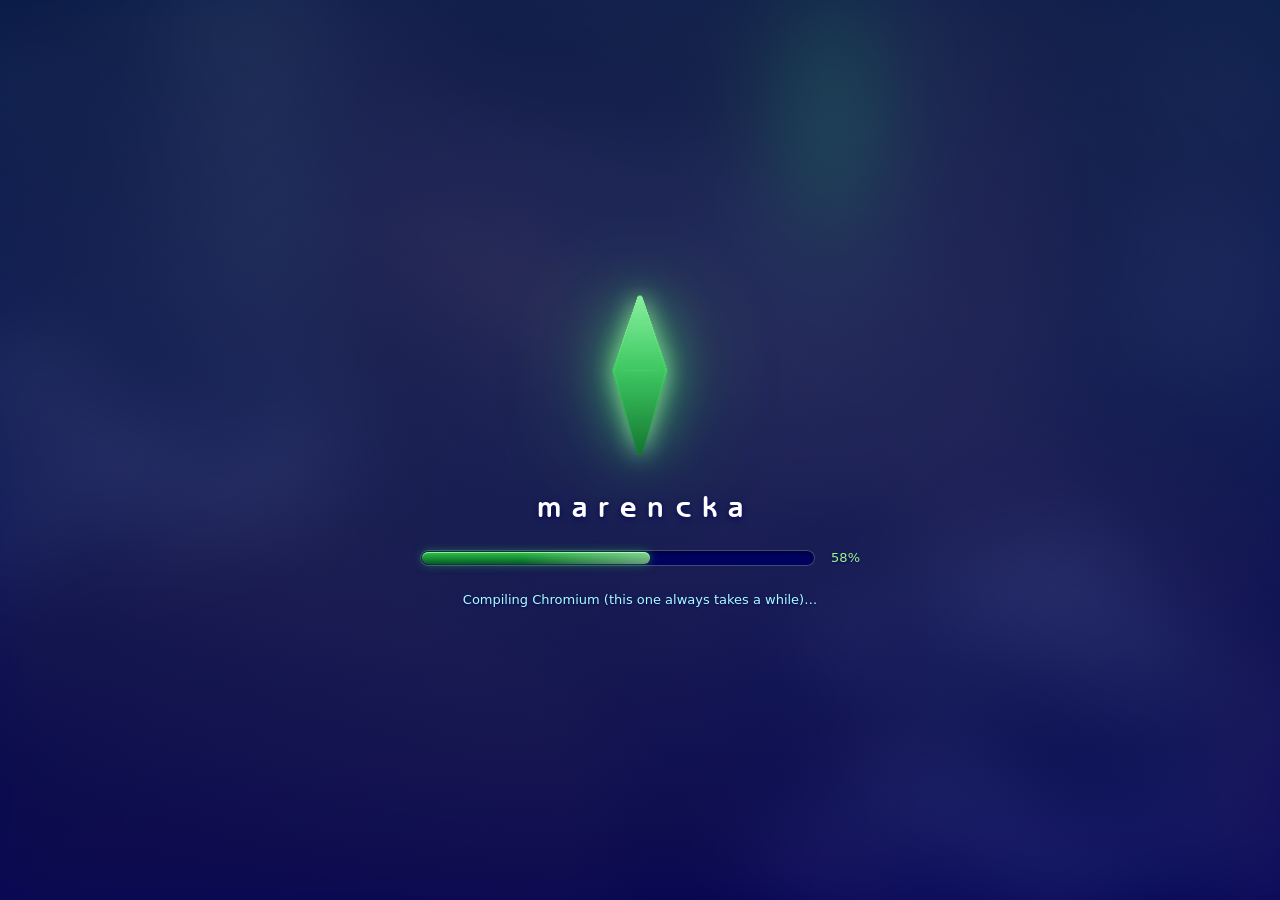
==== commit 43615442: "meta" ====
--- a/index.html
+++ b/index.html
@@ -5,6 +5,50 @@
   <meta charset="utf-8">
   <meta name="viewport" content="width=device-width, initial-scale=1, viewport-fit=cover">
   <title>Alexis Danz</title>
+  <meta name="description"
+    content="Senior Design Engineer on Chrome at Google. Résumé, projects and about me, laid out as a playable Sims 2 interface.">
+  <meta name="author" content="Alexis Danz">
+  <meta name="robots" content="index, follow">
+  <meta name="theme-color" content="#00035d">
+  <link rel="canonical" href="https://marencka.com/">
+
+  <meta property="og:type" content="website">
+  <meta property="og:site_name" content="marencka">
+  <meta property="og:url" content="https://marencka.com/">
+  <meta property="og:title" content="Alexis Danz — Senior Design Engineer">
+  <meta property="og:description"
+    content="Senior Design Engineer on Chrome at Google. Résumé, projects and about me, laid out as a playable Sims 2 interface.">
+  <meta property="og:image" content="https://marencka.com/assets/og.png">
+  <meta property="og:image:type" content="image/png">
+  <meta property="og:image:width" content="1200">
+  <meta property="og:image:height" content="630">
+  <meta property="og:image:alt"
+    content="A Sims 2 loading screen: a glowing green plumbob above the word marencka, with the loading bar at 100 percent.">
+
+  <meta name="twitter:card" content="summary_large_image">
+  <meta name="twitter:title" content="Alexis Danz — Senior Design Engineer">
+  <meta name="twitter:description"
+    content="Senior Design Engineer on Chrome at Google. Résumé, projects and about me, laid out as a playable Sims 2 interface.">
+  <meta name="twitter:image" content="https://marencka.com/assets/og.png">
+  <meta name="twitter:image:alt"
+    content="A Sims 2 loading screen: a glowing green plumbob above the word marencka, with the loading bar at 100 percent.">
+
+  <script type="application/ld+json">
+    {
+      "@context": "https://schema.org",
+      "@type": "Person",
+      "name": "Alexis Danz",
+      "url": "https://marencka.com/",
+      "image": "https://marencka.com/assets/og.png",
+      "jobTitle": "Senior Design Engineer",
+      "worksFor": { "@type": "Organization", "name": "Google" },
+      "sameAs": [
+        "https://www.linkedin.com/in/alexisdanz",
+        "https://github.com/marencka"
+      ]
+    }
+  </script>
+
   <link rel="stylesheet" href="styles/tokens.css">
   <link rel="stylesheet" href="styles/hud.css">
   <link rel="stylesheet" href="styles/dialog.css">
@@ -14,6 +58,7 @@
   <link rel="stylesheet" href="styles/cheat.css">
   <link rel="stylesheet" href="styles/boot.css">
   <link rel="icon" type="image/svg+xml" href="assets/tabs/tab-plumbob.svg">
+  <link rel="apple-touch-icon" href="assets/apple-touch-icon.png">
   <script>
     window.__intro = (function () {
       try {
--- a/styles/hud.css
+++ b/styles/hud.css
@@ -41,6 +41,7 @@
   z-index: 1;
   width: min(1180px, 100vw);
   aspect-ratio: 1180 / 267;
+  container-type: inline-size;
   font-family: var(--font);
 }
 
@@ -140,6 +141,7 @@
   --y: 85.768%;
   --w: 10.339%;
   --h: 15.356%;
+  container-type: size;
 }
 
 .nav-resume {
